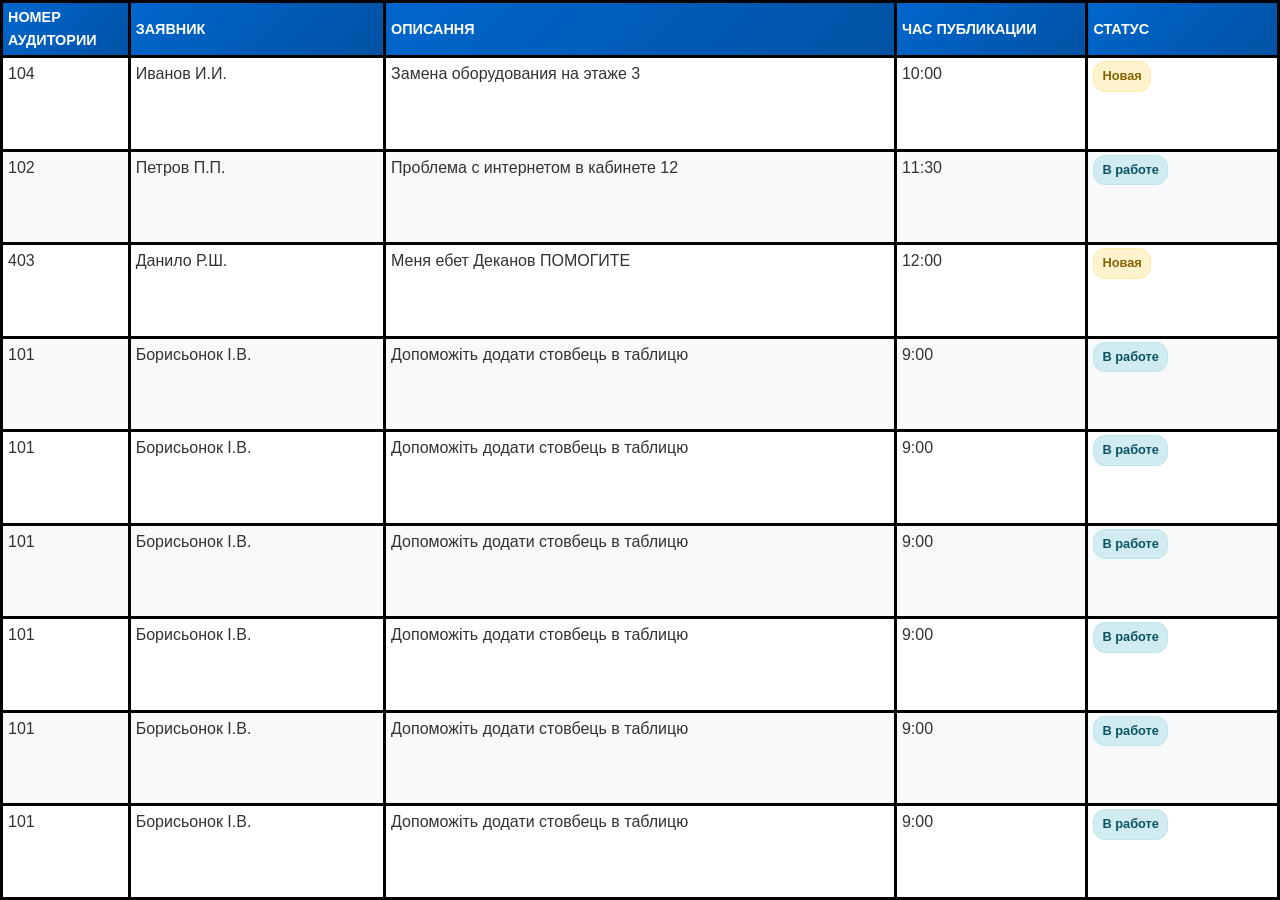
==== frontend/requests.html @ fe61f9e2 "Сделал вёрстку веб-страницы" ====
<!DOCTYPE html>
<html lang="ru">
<head>
    <meta charset="UTF-8">
    <title>Заявки</title>
    <link rel="stylesheet" href="styles.css">
</head>
<body class="table-frame">
    <table>
        <thead>
            <tr>
                <th style="width:10%">Номер аудитории</th>
                <th style="width:20%">Заявник</th>
                <th>ОПИСАННЯ</th>
                <th style="width:15%">Час публикации</th>
                <th style="width:15%">СТАТУС</th>
            </tr>
        </thead>
        <tbody>
            <tr>
                <td>104</td>
                <td>Иванов И.И.</td>
                <td>Замена оборудования на этаже 3</td>
                <td>10:00</td>
                <td><span class="status status-новая">Новая</span></td>
            </tr>
            <tr>
                <td>102</td>
                <td>Петров П.П.</td>
                <td>Проблема с интернетом в кабинете 12</td>
                <td>11:30</td>
                <td><span class="status status-в-работе">В работе</span></td>
            </tr>
            <tr>
                <td>403</td>
                <td>Данило Р.Ш.</td>
                <td>Меня ебет Деканов ПОМОГИТЕ</td>
                <td>12:00</td>
                <td><span class="status status-новая">Новая</span></td>
            </tr>
            <tr>
                <td>101</td>
                <td>Борисьонок І.В.</td>
                <td>Допоможіть додати стовбець в таблицю</td>
                <td>9:00</td>
                <td><span class="status status-в-работе">В работе</span></td>
                            <tr>
                <td>101</td>
                <td>Борисьонок І.В.</td>
                <td>Допоможіть додати стовбець в таблицю</td>
                <td>9:00</td>
                <td><span class="status status-в-работе">В работе</span></td>
            </tr>
            <tr>
                <td>101</td>
                <td>Борисьонок І.В.</td>
                <td>Допоможіть додати стовбець в таблицю</td>
                <td>9:00</td>
                <td><span class="status status-в-работе">В работе</span></td>
            <tr>
                <td>101</td>
                <td>Борисьонок І.В.</td>
                <td>Допоможіть додати стовбець в таблицю</td>
                <td>9:00</td>
                <td><span class="status status-в-работе">В работе</span></td>
            </tr>
                        <tr>
                <td>101</td>
                <td>Борисьонок І.В.</td>
                <td>Допоможіть додати стовбець в таблицю</td>
                <td>9:00</td>
                <td><span class="status status-в-работе">В работе</span></td>
            </tr>
                        <tr>
                <td>101</td>
                <td>Борисьонок І.В.</td>
                <td>Допоможіть додати стовбець в таблицю</td>
                <td>9:00</td>
                <td><span class="status status-в-работе">В работе</span></td>
            </tr>
            </tr>
            </tr>
        </tbody>
    </table>
</body>
</html>
---- frontend/styles.css ----
/* Цветовая схема как на vstup.osvita.ua: синий #0066cc */
:root {
    --primary-blue: #0066cc;
    --light-blue: #e6f2ff;
    --border-color: #ddd;
    --shadow: 0 2px 10px rgba(0,0,0,0.1);
    --text-dark: #333;
    --text-light: #666;
}

* {
    box-sizing: border-box;
}

html, body {
    height: 100%;
    margin: 0;
    padding: 0;
    font-family: 'Segoe UI', Tahoma, Arial, sans-serif;
    background: #f8f9fa;
    color: var(--text-dark);
    line-height: 1.6;
}

body {
    display: flex;
    flex-direction: column;
}

/* Верхняя панель */
.top-bar {
    display: flex;
    justify-content: space-between;
    align-items: center;
    background: white;
    padding: 15px 20px;
    box-shadow: var(--shadow);
    flex-shrink: 0;
}

.top-box {
    padding: 10px 20px;
    border-radius: 6px;
    background: var(--light-blue);
    border: 1px solid var(--primary-blue);
    font-weight: 500;
    color: var(--primary-blue);
    min-width: 200px;
    text-align: center;
}

.title-box {
    flex: 1;
    margin-left: 30px;
    font-size: 1.4em;
    font-weight: bold;
    color: var(--primary-blue);
}

/* Область таблицы */
.table-wrapper {
    flex: 1;
    margin: 20px;
    background: white;
    border-radius: 8px;
    box-shadow: var(--shadow);
    overflow: hidden;
}

#requests-frame {
    flex: 1;
    width: 100%;
    height: 100%;
    border: none;
    background: white;
}

/* Кнопка подачи заявки */
.bottom-button {
    margin: 30px auto;
    padding: 15px 40px;
    background: linear-gradient(135deg, var(--primary-blue), #0052a3);
    color: white;
    border: none;
    border-radius: 8px;
    font-size: 1.1em;
    font-weight: 600;
    cursor: pointer;
    box-shadow: 0 4px 15px rgba(0,102,204,0.3);
    transition: all 0.3s ease;
    width: 300px;
    text-align: center;
}

.bottom-button:hover {
    transform: translateY(-2px);
    box-shadow: 0 6px 20px rgba(0,102,204,0.4);
}

/* Popup - ПРОСТОЙ квадратный как раньше, но в стиле сайта */
.modal {
    display: none;
    position: fixed;
    z-index: 1000;
    left: 0;
    top: 0;
    width: 100%;
    height: 100%;
    background-color: rgba(0,0,0,0.5);
}

.modal-content {
    background-color: white;
    margin: 10% auto;
    padding: 20px;
    border: 3px solid var(--primary-blue);
    width: 90%;
    max-width: 500px;
    border-radius: 0; /* Квадратный как оригинал */
    box-shadow: var(--shadow);
}

.close {
    color: var(--text-light);
    float: right;
    font-size: 28px;
    font-weight: bold;
    cursor: pointer;
    line-height: 1;
}

.close:hover {
    color: var(--primary-blue);
}

.modal-content h2 {
    margin: 0 0 20px 0;
    color: var(--primary-blue);
    font-size: 1.4em;
    font-weight: 600;
}

form label {
    display: block;
    margin: 15px 0 5px;
    font-weight: 600;
    color: var(--text-dark);
}

form input,
form textarea {
    width: 100%;
    padding: 12px;
    border: 2px solid var(--border-color);
    border-radius: 4px;
    font-size: 1em;
    background: #fafbfc;
    transition: border-color 0.3s;
}

form input:focus,
form textarea:focus {
    border-color: var(--primary-blue);
    outline: none;
}

form textarea {
    height: 100px;
    resize: vertical;
    font-family: inherit;
}

.form-buttons {
    margin-top: 25px;
    text-align: right;
}

.form-buttons button {
    padding: 12px 25px;
    border: 2px solid var(--primary-blue);
    border-radius: 4px;
    background: white;
    color: var(--primary-blue);
    cursor: pointer;
    font-weight: 500;
    margin-left: 10px;
    transition: all 0.3s;
}

.form-buttons button:hover {
    background: var(--primary-blue);
    color: white;
    box-shadow: 0 2px 8px rgba(0,102,204,0.3);
}

/* Responsive */
@media (max-width: 768px) {
    .top-bar {
        flex-direction: column;
        gap: 15px;
        text-align: center;
    }
    
    .title-box {
        margin-left: 0;
    }
    
    .bottom-button {
        width: 90%;
        max-width: 400px;
    }
    
    .modal-content {
        width: 95%;
        margin: 20% auto;
    }
}

/* ===== ТАБЛИЦА ЗАЯВОК - границы 3px ВЕЗДЕ ===== */
.table-frame {
    margin: 0;
    padding: 0;
    height: 100%;
    font-family: 'Segoe UI', Tahoma, Arial, sans-serif;
    background: white;
}

.table-frame table {
    width: 100%;
    border-collapse: collapse;
    height: 100%;
    border: 3px solid #000; /* Внешняя рамка */
}

.table-frame th, 
.table-frame td {
    border: 3px solid #000;
    padding: 3px 5px; /* Горизонтальные отступы уменьшены: 10px → 5px */
}

.table-frame th {
    background: linear-gradient(135deg, #0066cc, #0052a3);
    color: white;
    text-align: left;
    font-weight: bold;
    text-transform: uppercase;
    font-size: 0.9em;
}

.table-frame td {
    vertical-align: top;
}

.table-frame tr:nth-child(even) td {
    background: #f8f9fb;
}

.table-frame tr:hover td {
    background: #e6f2ff;
    transition: background 0.2s;
}

.status {
    padding: 4px 8px;
    border-radius: 12px;
    font-size: 0.8em;
    font-weight: 600;
    border: 1px solid;
    display: inline-block;
}

.status-новая {
    background: #fff3cd;
    color: #856404;
    border-color: #ffeaa7;
}

.status-в-работе {
    background: #d1ecf1;
    color: #0c5460;
    border-color: #bee5eb;
}
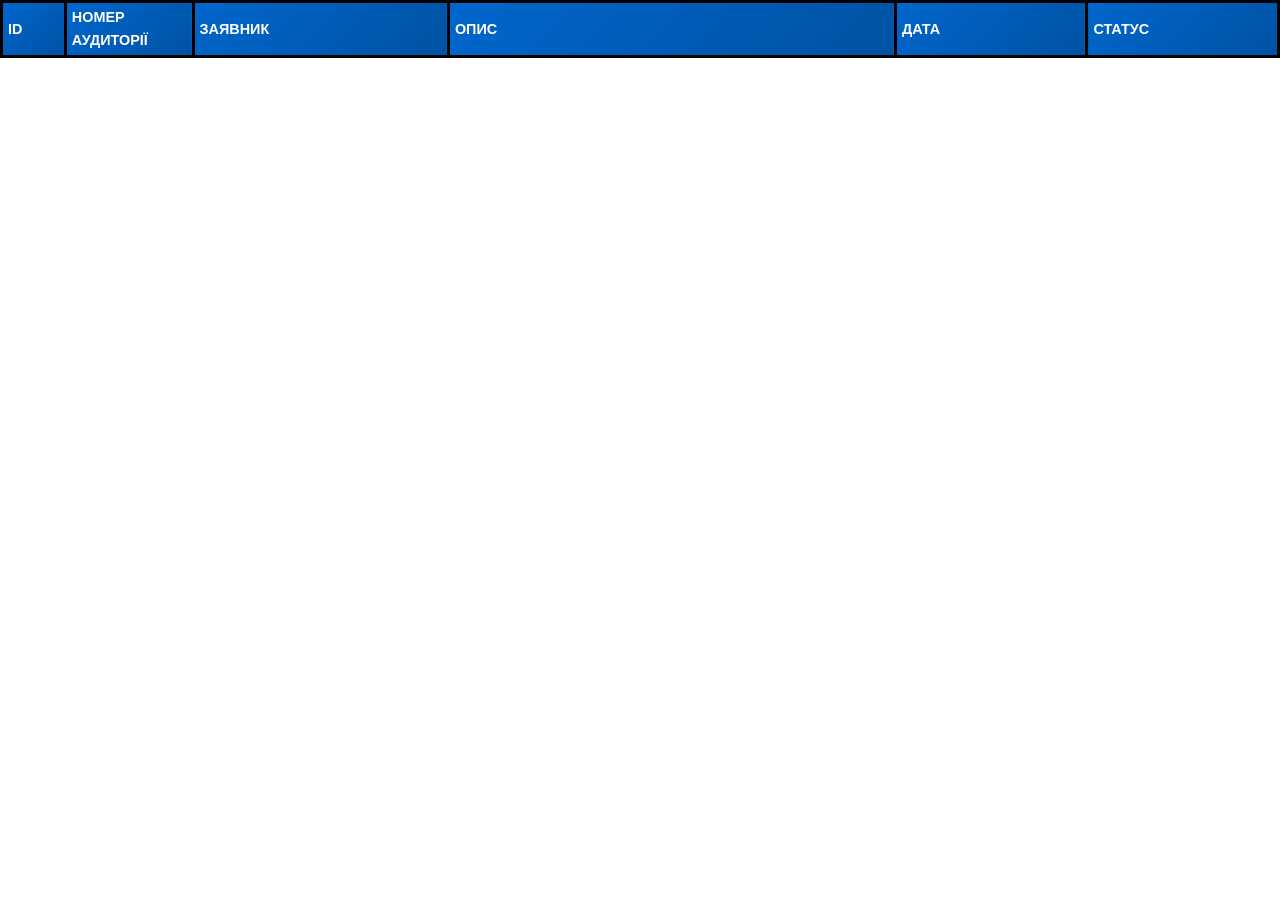
==== commit 67905974: "Объединил frontend, backend и db в докер контейнере" ====
--- a/frontend/requests.html
+++ b/frontend/requests.html
@@ -9,78 +9,17 @@
     <table>
         <thead>
             <tr>
-                <th style="width:10%">Номер аудитории</th>
+                <th style="width:5%">ID</th>
+                <th style="width:10%">Номер аудиторії</th>
                 <th style="width:20%">Заявник</th>
-                <th>ОПИСАННЯ</th>
-                <th style="width:15%">Час публикации</th>
-                <th style="width:15%">СТАТУС</th>
+                <th>Опис</th>
+                <th style="width:15%">Дата</th>
+                <th style="width:15%">Статус</th>
             </tr>
         </thead>
-        <tbody>
-            <tr>
-                <td>104</td>
-                <td>Иванов И.И.</td>
-                <td>Замена оборудования на этаже 3</td>
-                <td>10:00</td>
-                <td><span class="status status-новая">Новая</span></td>
-            </tr>
-            <tr>
-                <td>102</td>
-                <td>Петров П.П.</td>
-                <td>Проблема с интернетом в кабинете 12</td>
-                <td>11:30</td>
-                <td><span class="status status-в-работе">В работе</span></td>
-            </tr>
-            <tr>
-                <td>403</td>
-                <td>Данило Р.Ш.</td>
-                <td>Меня ебет Деканов ПОМОГИТЕ</td>
-                <td>12:00</td>
-                <td><span class="status status-новая">Новая</span></td>
-            </tr>
-            <tr>
-                <td>101</td>
-                <td>Борисьонок І.В.</td>
-                <td>Допоможіть додати стовбець в таблицю</td>
-                <td>9:00</td>
-                <td><span class="status status-в-работе">В работе</span></td>
-                            <tr>
-                <td>101</td>
-                <td>Борисьонок І.В.</td>
-                <td>Допоможіть додати стовбець в таблицю</td>
-                <td>9:00</td>
-                <td><span class="status status-в-работе">В работе</span></td>
-            </tr>
-            <tr>
-                <td>101</td>
-                <td>Борисьонок І.В.</td>
-                <td>Допоможіть додати стовбець в таблицю</td>
-                <td>9:00</td>
-                <td><span class="status status-в-работе">В работе</span></td>
-            <tr>
-                <td>101</td>
-                <td>Борисьонок І.В.</td>
-                <td>Допоможіть додати стовбець в таблицю</td>
-                <td>9:00</td>
-                <td><span class="status status-в-работе">В работе</span></td>
-            </tr>
-                        <tr>
-                <td>101</td>
-                <td>Борисьонок І.В.</td>
-                <td>Допоможіть додати стовбець в таблицю</td>
-                <td>9:00</td>
-                <td><span class="status status-в-работе">В работе</span></td>
-            </tr>
-                        <tr>
-                <td>101</td>
-                <td>Борисьонок І.В.</td>
-                <td>Допоможіть додати стовбець в таблицю</td>
-                <td>9:00</td>
-                <td><span class="status status-в-работе">В работе</span></td>
-            </tr>
-            </tr>
-            </tr>
+        <tbody id="ticketsBody">
         </tbody>
     </table>
+    <script src="api.js"></script>
 </body>
 </html>
--- a/frontend/styles.css
+++ b/frontend/styles.css
@@ -1,4 +1,4 @@
-/* Цветовая схема как на vstup.osvita.ua: синий #0066cc */
+/* ===== ОСНОВНОЙ СТИЛЬ (вдохновлено vstup.osvita.ua) ===== */
 :root {
     --primary-blue: #0066cc;
     --light-blue: #e6f2ff;
@@ -57,7 +57,7 @@
     color: var(--primary-blue);
 }
 
-/* Область таблицы */
+/* Область iframe */
 .table-wrapper {
     flex: 1;
     margin: 20px;
@@ -75,7 +75,7 @@
     background: white;
 }
 
-/* Кнопка подачи заявки */
+/* Кнопка */
 .bottom-button {
     margin: 30px auto;
     padding: 15px 40px;
@@ -97,7 +97,7 @@
     box-shadow: 0 6px 20px rgba(0,102,204,0.4);
 }
 
-/* Popup - ПРОСТОЙ квадратный как раньше, но в стиле сайта */
+/* ===== SIMPLE POPUP (квадратный как раньше) ===== */
 .modal {
     display: none;
     position: fixed;
@@ -116,7 +116,7 @@
     border: 3px solid var(--primary-blue);
     width: 90%;
     max-width: 500px;
-    border-radius: 0; /* Квадратный как оригинал */
+    border-radius: 0;
     box-shadow: var(--shadow);
 }
 
@@ -193,6 +193,78 @@
     box-shadow: 0 2px 8px rgba(0,102,204,0.3);
 }
 
+/* ===== ТАБЛИЦА ЗАЯВОК (requests.html) - sticky header + границы 3px ===== */
+.table-frame {
+    margin: 0;
+    padding: 0;
+    height: 100%;
+    font-family: 'Segoe UI', Tahoma, Arial, sans-serif;
+    background: white;
+    overflow: auto;
+}
+
+.table-frame table {
+    width: 100%;
+    border-collapse: collapse;
+    table-layout: fixed;
+    border: 3px solid #000;
+}
+
+.table-frame thead {
+    position: sticky;
+    top: 0;
+    z-index: 10;
+}
+
+.table-frame th {
+    border: 3px solid #000;
+    padding: 3px 5px;
+    background: linear-gradient(135deg, #0066cc, #0052a3) !important;
+    color: white !important;
+    text-align: left;
+    font-weight: bold;
+    text-transform: uppercase;
+    font-size: 0.9em;
+    position: sticky;
+    top: 0;
+}
+
+.table-frame td {
+    border: 3px solid #000;
+    padding: 3px 5px;
+    vertical-align: top;
+}
+
+.table-frame tr:nth-child(even) td {
+    background: #f8f9fb;
+}
+
+.table-frame tr:hover td {
+    background: #e6f2ff;
+    transition: background 0.2s;
+}
+
+.status {
+    padding: 4px 8px;
+    border-radius: 12px;
+    font-size: 0.8em;
+    font-weight: 600;
+    border: 1px solid;
+    display: inline-block;
+}
+
+.status-новая {
+    background: #fff3cd;
+    color: #856404;
+    border-color: #ffeaa7;
+}
+
+.status-в-работе {
+    background: #d1ecf1;
+    color: #0c5460;
+    border-color: #bee5eb;
+}
+
 /* Responsive */
 @media (max-width: 768px) {
     .top-bar {
@@ -215,68 +287,3 @@
         margin: 20% auto;
     }
 }
-
-/* ===== ТАБЛИЦА ЗАЯВОК - границы 3px ВЕЗДЕ ===== */
-.table-frame {
-    margin: 0;
-    padding: 0;
-    height: 100%;
-    font-family: 'Segoe UI', Tahoma, Arial, sans-serif;
-    background: white;
-}
-
-.table-frame table {
-    width: 100%;
-    border-collapse: collapse;
-    height: 100%;
-    border: 3px solid #000; /* Внешняя рамка */
-}
-
-.table-frame th, 
-.table-frame td {
-    border: 3px solid #000;
-    padding: 3px 5px; /* Горизонтальные отступы уменьшены: 10px → 5px */
-}
-
-.table-frame th {
-    background: linear-gradient(135deg, #0066cc, #0052a3);
-    color: white;
-    text-align: left;
-    font-weight: bold;
-    text-transform: uppercase;
-    font-size: 0.9em;
-}
-
-.table-frame td {
-    vertical-align: top;
-}
-
-.table-frame tr:nth-child(even) td {
-    background: #f8f9fb;
-}
-
-.table-frame tr:hover td {
-    background: #e6f2ff;
-    transition: background 0.2s;
-}
-
-.status {
-    padding: 4px 8px;
-    border-radius: 12px;
-    font-size: 0.8em;
-    font-weight: 600;
-    border: 1px solid;
-    display: inline-block;
-}
-
-.status-новая {
-    background: #fff3cd;
-    color: #856404;
-    border-color: #ffeaa7;
-}
-
-.status-в-работе {
-    background: #d1ecf1;
-    color: #0c5460;
-    border-color: #bee5eb;
-}
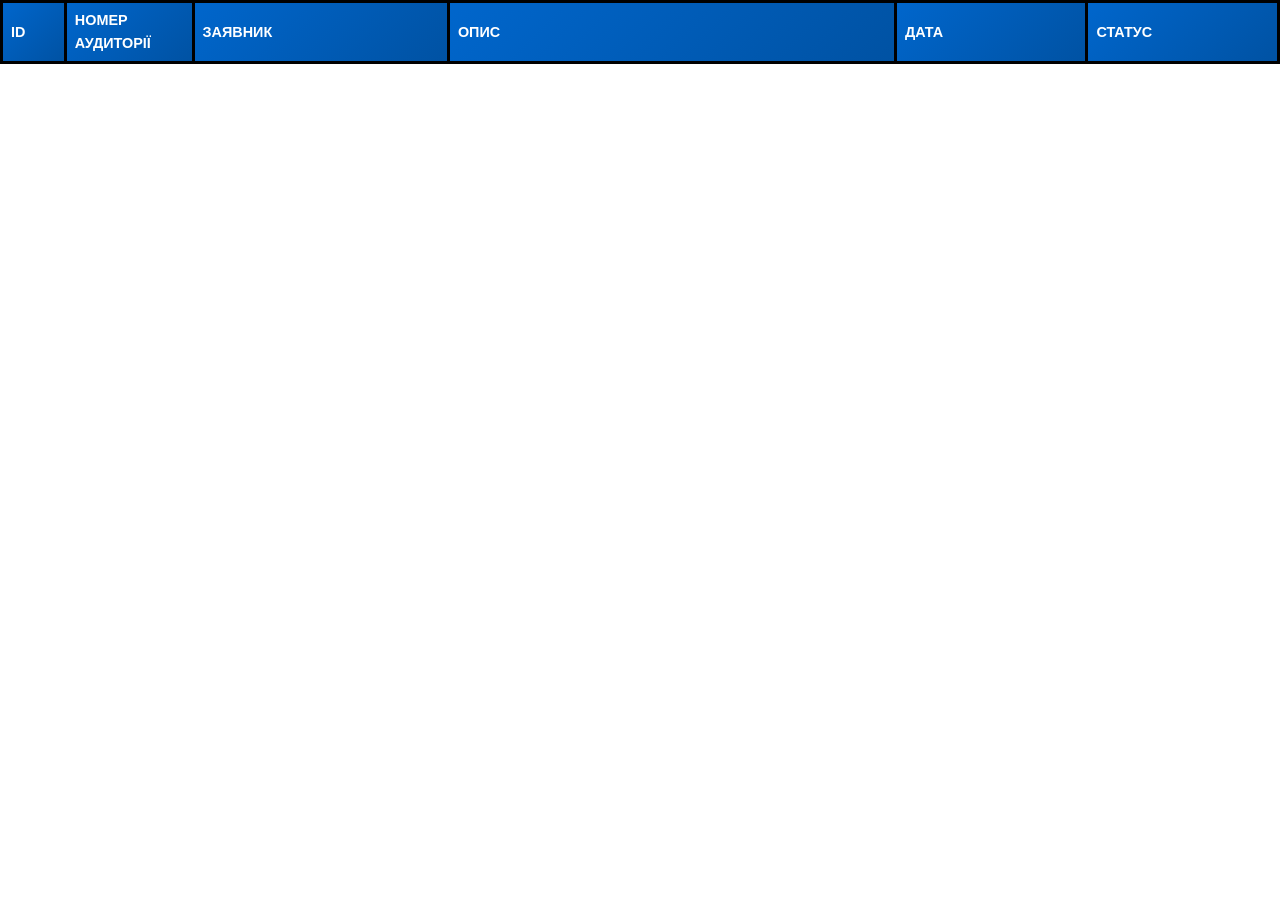
==== commit 20449b71: "Пофиксил баги во взаимодействии backend и frontend" ====
--- a/frontend/requests.html
+++ b/frontend/requests.html
@@ -1,5 +1,5 @@
 <!DOCTYPE html>
-<html lang="ru">
+<html lang="uk">
 <head>
     <meta charset="UTF-8">
     <title>Заявки</title>
@@ -22,4 +22,4 @@
     </table>
     <script src="api.js"></script>
 </body>
-</html>
+</html>
--- a/frontend/styles.css
+++ b/frontend/styles.css
@@ -1,4 +1,3 @@
-/* ===== ОСНОВНОЙ СТИЛЬ (вдохновлено vstup.osvita.ua) ===== */
 :root {
     --primary-blue: #0066cc;
     --light-blue: #e6f2ff;
@@ -77,6 +76,7 @@
 
 /* Кнопка */
 .bottom-button {
+    display: block;
     margin: 30px auto;
     padding: 15px 40px;
     background: linear-gradient(135deg, var(--primary-blue), #0052a3);
@@ -97,7 +97,7 @@
     box-shadow: 0 6px 20px rgba(0,102,204,0.4);
 }
 
-/* ===== SIMPLE POPUP (квадратный как раньше) ===== */
+/* ===== SIMPLE POPUP ===== */
 .modal {
     display: none;
     position: fixed;
@@ -193,7 +193,7 @@
     box-shadow: 0 2px 8px rgba(0,102,204,0.3);
 }
 
-/* ===== ТАБЛИЦА ЗАЯВОК (requests.html) - sticky header + границы 3px ===== */
+/* ===== ТАБЛИЦА ЗАЯВОК ===== */
 .table-frame {
     margin: 0;
     padding: 0;
@@ -205,33 +205,36 @@
 
 .table-frame table {
     width: 100%;
-    border-collapse: collapse;
+    border-collapse: separate; 
+    border-spacing: 0;
     table-layout: fixed;
-    border: 3px solid #000;
-}
-
-.table-frame thead {
+    border-left: 3px solid #000;
+}
+
+.table-frame th, .table-frame td {
+    border-right: 3px solid #000;
+    border-bottom: 3px solid #000;
+    padding: 6px 8px;
+    text-align: left;
+}
+
+.table-frame th {
     position: sticky;
-    top: 0;
-    z-index: 10;
-}
-
-.table-frame th {
-    border: 3px solid #000;
-    padding: 3px 5px;
-    background: linear-gradient(135deg, #0066cc, #0052a3) !important;
-    color: white !important;
-    text-align: left;
+    top: 0; 
+    z-index: 20;
+    
+    border-top: 3px solid #000;
+    
+    background: linear-gradient(135deg, #0066cc, #0052a3);
+    color: white;
     font-weight: bold;
     text-transform: uppercase;
     font-size: 0.9em;
-    position: sticky;
-    top: 0;
+    
+    background-clip: padding-box; 
 }
 
 .table-frame td {
-    border: 3px solid #000;
-    padding: 3px 5px;
     vertical-align: top;
 }
 
@@ -241,9 +244,9 @@
 
 .table-frame tr:hover td {
     background: #e6f2ff;
-    transition: background 0.2s;
-}
-
+}
+
+/* УКРАИНСКИЕ СТАТУСЫ */
 .status {
     padding: 4px 8px;
     border-radius: 12px;
@@ -253,19 +256,36 @@
     display: inline-block;
 }
 
-.status-новая {
+.status-нова {
     background: #fff3cd;
     color: #856404;
     border-color: #ffeaa7;
 }
 
-.status-в-работе {
+.status-в-роботі {
     background: #d1ecf1;
     color: #0c5460;
     border-color: #bee5eb;
 }
 
-/* Responsive */
+.status-виконано {
+    background: #d4edda;
+    color: #155724;
+    border-color: #c3e6cb;
+}
+
+.status-закрито {
+    background: #e2e3e5;
+    color: #383d41;
+    border-color: #d6d8db;
+}
+
+.status-невідомо {
+    background: #f8d7da;
+    color: #721c24;
+    border-color: #f5c6cb;
+}
+
 @media (max-width: 768px) {
     .top-bar {
         flex-direction: column;
@@ -286,4 +306,4 @@
         width: 95%;
         margin: 20% auto;
     }
-}
+}
